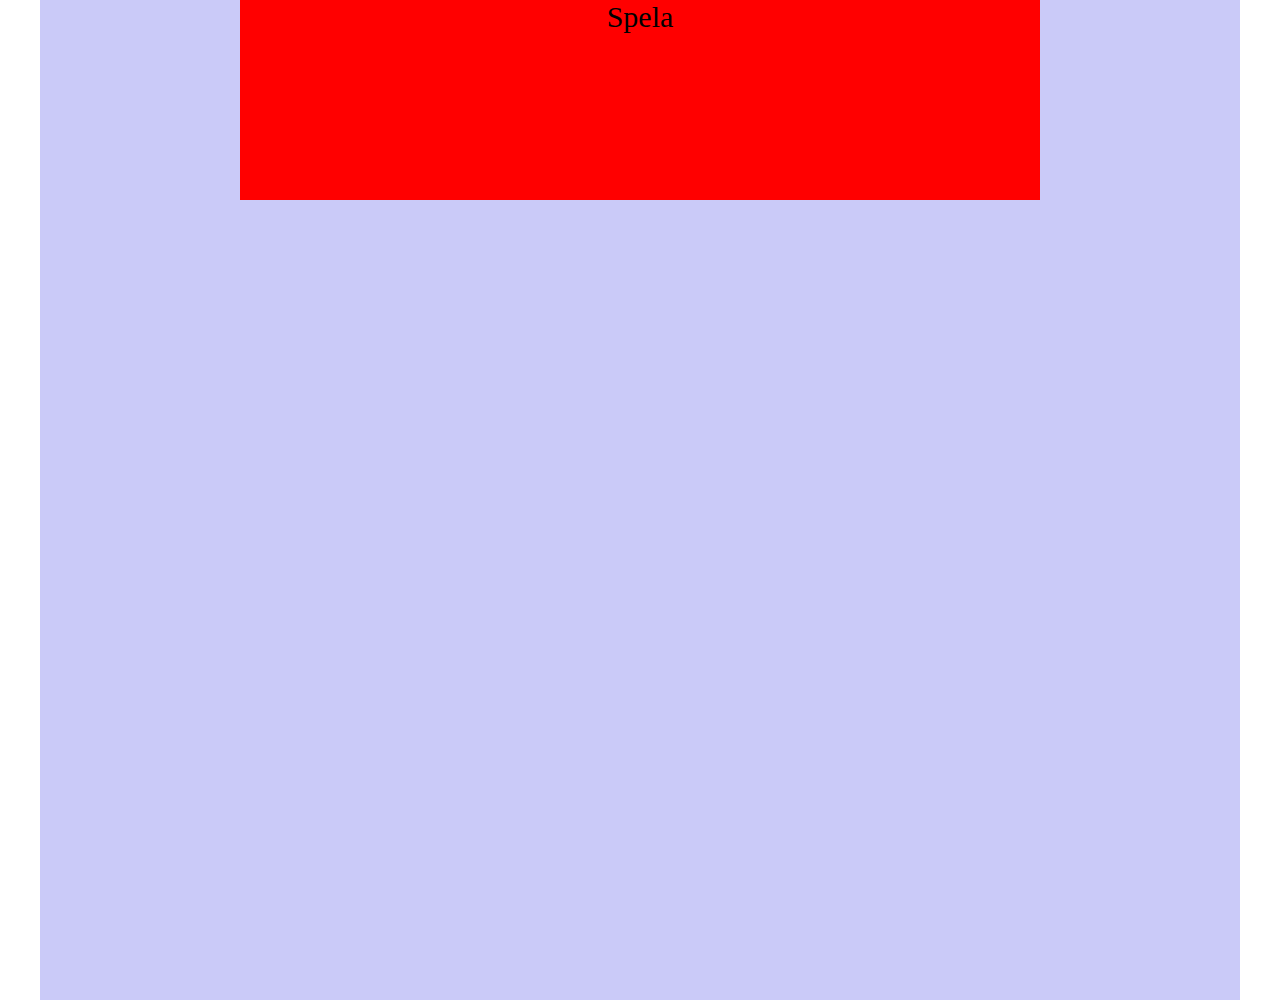
==== index.html @ 8b3200fc "Stable V.7 + Meny, Restart" ====
<html> 
    <head>
        <script src="JS/script.js"></script>
        <link href="CSS/main.css" rel="stylesheet" type="text/css">
    </head>
    <body onkeydown="keyDown(event)" onkeyup="keyUp(event)">

        <div class="wrapper">

            <div id="meny">
                <center>
                    <p onclick="start()">Spela</p>
                </center>   
            </div>

            <div id="nextLevel">

                <p onclick="levelUPD()">Next Level</p>
                <br>
                <p><a href="index.html">Main Meny</a></p>

            </div>    

            <center>
                <canvas id="myCanvas" height="800" width="960">
                    </center>   

                </canvas>



            <img src="img/C2%2040x40.png" id="player">
            <img src="img/grid.png" id="wall">

        </div>   
    </body>


</html>
---- CSS/main.css ----
* {
  
  padding: 0px;
  margin: 0px;
 
  text-decoration: none;
  
}

.wrapper{
    
    width: 1200px;
    height: auto;
    
    margin-left: auto;
    margin-right: auto;
    

    background: #cacaf8;
    
    
    
}

#player {
    
    display: none;
    
}

#wall {
    
    display: none;
}

#meny{
    
    width: 800px;
    height: 200px;
    
    margin-left: auto;
    margin-right: auto;
    
    background: red;
    
    
}

#myCanvas{
        
    
}

#nextLevel{
    
    display: none;
    
    width: 800px;
    height: 300px;
    
    margin-left: auto;
    margin-right: auto;
    
    background: blue;
    
    
}


p{
    
    font-size: 30px;
    
    
}
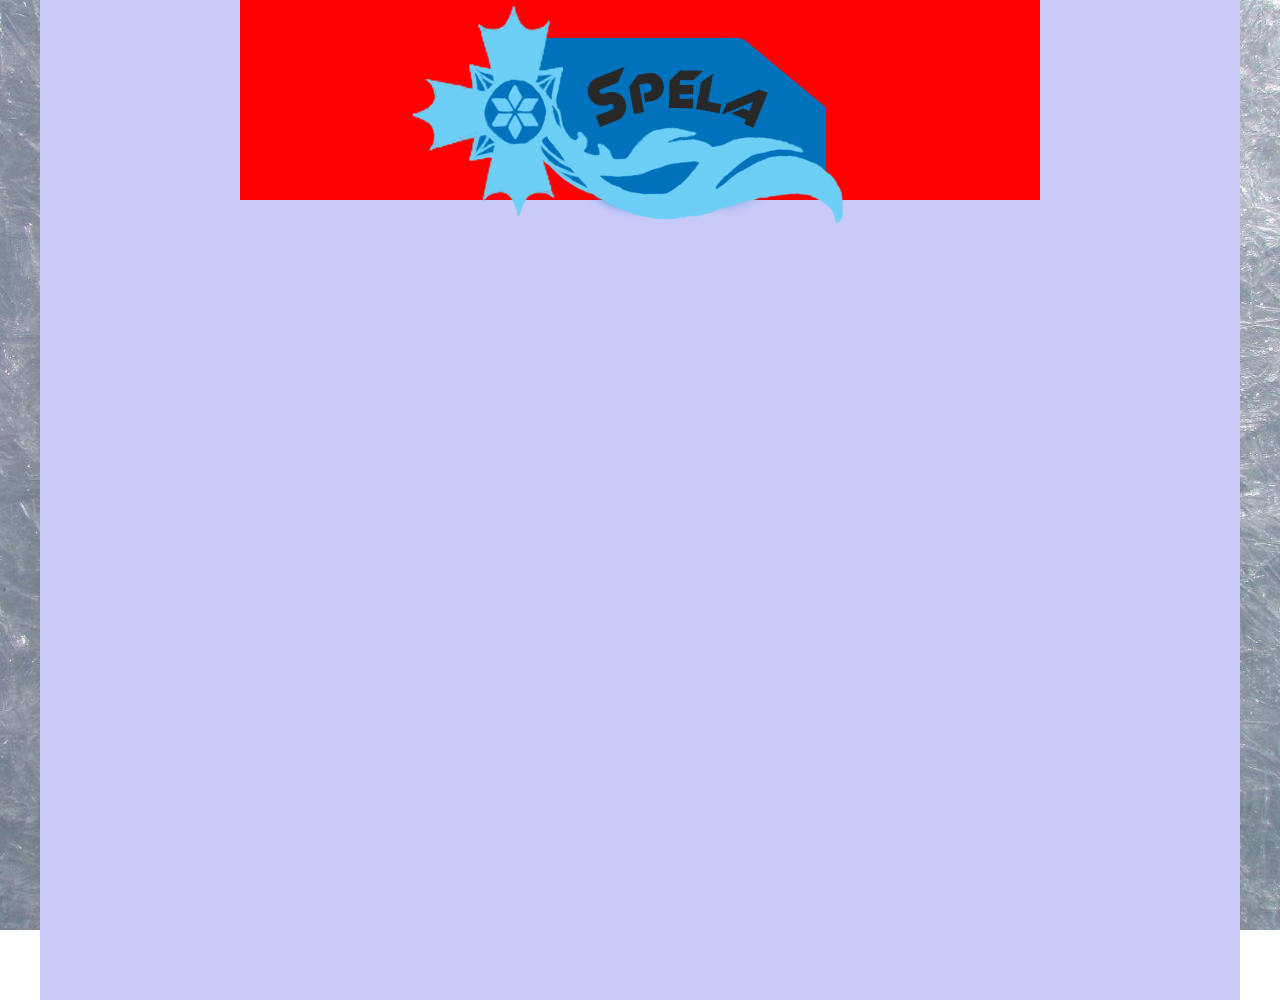
==== commit 9157d607: "Stable V.8" ====
--- a/index.html
+++ b/index.html
@@ -9,7 +9,9 @@
 
             <div id="meny">
                 <center>
-                    <p onclick="start()">Spela</p>
+                    
+                    <img onclick="start()" src="img/Play_Button.png">
+                   
                 </center>   
             </div>
 
--- a/CSS/main.css
+++ b/CSS/main.css
@@ -4,7 +4,17 @@
   margin: 0px;
  
   text-decoration: none;
+    
   
+}
+
+body{
+    
+    background: red;
+
+    background: url(IB1.png) no-repeat center center fixed;
+    background-size: cover;   
+
 }
 
 .wrapper{
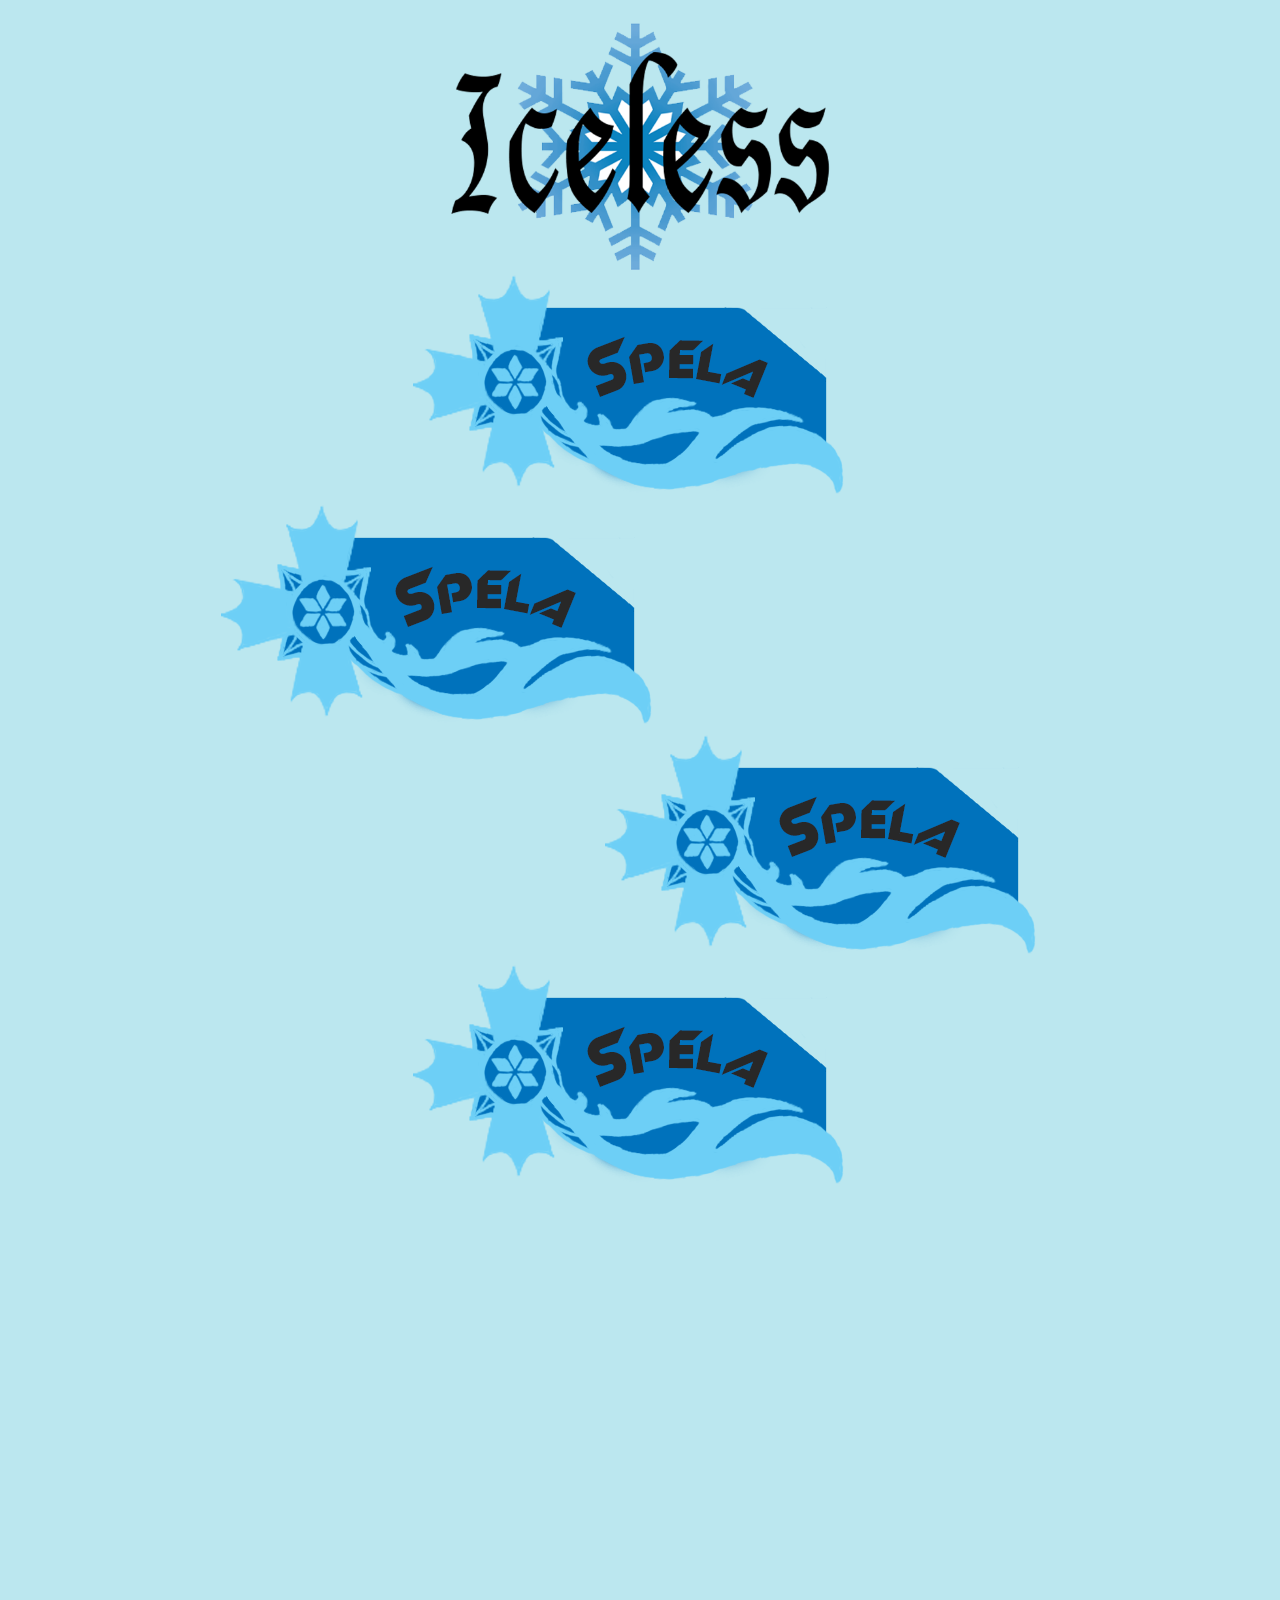
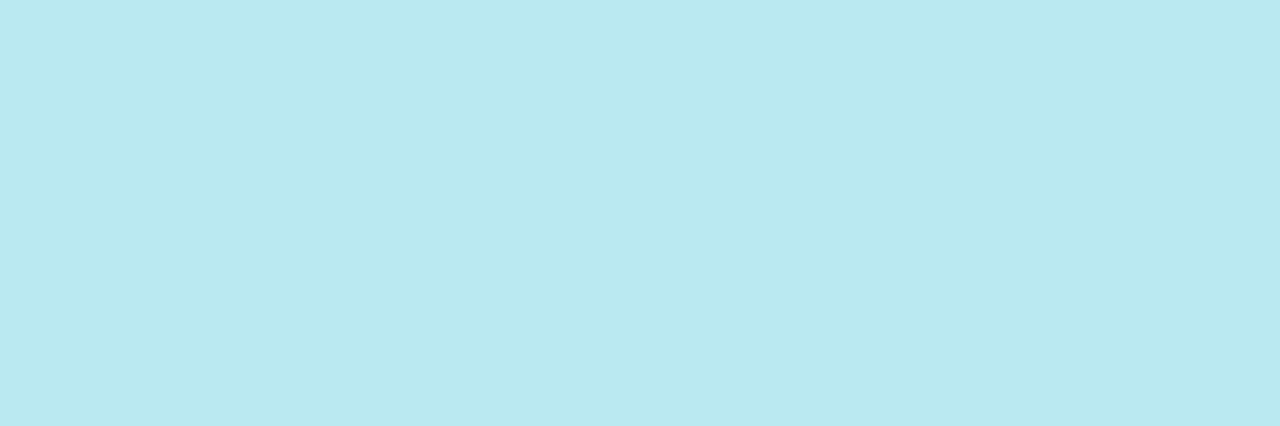
==== commit ae56d9ab: "Stable V.9 Alpha Meny" ====
--- a/index.html
+++ b/index.html
@@ -1,19 +1,37 @@
+<!DOCTYPE>
 <html> 
     <head>
         <script src="JS/script.js"></script>
         <link href="CSS/main.css" rel="stylesheet" type="text/css">
     </head>
     <body onkeydown="keyDown(event)" onkeyup="keyUp(event)">
-
         <div class="wrapper">
 
-            <div id="meny">
-                <center>
+
+
+            <div id="frontside1">
+
+                <img class="logo" src="img/Logo.png">
+
+
+            </div>
+            <div id="frontside2">
+
+                <img class="Play" onclick="start()" src="img/Play_Button.png">
+
+                <div id=middle>
+                
+                <img class="Left" onclick="start()" src="img/Play_Button.png">
+                
+                <img class="Right" onclick="start()" src="img/Play_Button.png">
                     
-                    <img onclick="start()" src="img/Play_Button.png">
-                   
-                </center>   
+                </div>    
+                
+                <img class="Play" onclick="start()" src="img/Play_Button.png">
             </div>
+
+
+            <div id="meny"></div>
 
             <div id="nextLevel">
 
@@ -24,7 +42,7 @@
             </div>    
 
             <center>
-                <canvas id="myCanvas" height="800" width="960">
+                <canvas id="myCanvas">
                     </center>   
 
                 </canvas>
@@ -34,7 +52,11 @@
             <img src="img/C2%2040x40.png" id="player">
             <img src="img/grid.png" id="wall">
 
-        </div>   
+
+
+
+
+        </div>
     </body>
 
 
--- a/CSS/main.css
+++ b/CSS/main.css
@@ -10,28 +10,105 @@
 
 body{
     
-    background: red;
+    background: #bbe7ef;
 
-    background: url(IB1.png) no-repeat center center fixed;
+    /*---background: url(IB1.png) no-repeat center center fixed;---*/
     background-size: cover;   
 
 }
 
 .wrapper{
     
-    width: 1200px;
+    width: 90%;
     height: auto;
+    
     
     margin-left: auto;
     margin-right: auto;
     
+    background: #bbe7ef;
+    
+}
 
-    background: #cacaf8;
+/*--- Website ---*/
+
+#frontside1{
     
+    width: 60%;
+    height: 30%;
+    
+    margin-left: auto;
+    margin-right: auto;
+    
+    background: #bbe7ef;
     
     
 }
 
+.logo{
+    
+    display: block;
+    
+    width: auto;
+    height: 300px;
+    
+    margin-left: auto;
+    margin-right: auto;
+    
+}
+
+#frontside2{
+    
+    width: 80%;
+    height: 65%;
+    
+    margin-left: auto;
+    margin-right: auto;
+    
+    background: #bbe7ef;
+    
+}
+
+#middle{
+    
+    width: 98%;
+    height: 38%;
+    
+    margin-left: auto;
+    margin-right: auto;
+    
+    background: #bbe7ef;
+}
+
+.Play{
+
+    display: block;
+    
+    margin-left: auto;
+    margin-right: auto;
+    
+    
+}
+
+.Left{
+
+    display: block;
+    
+    margin-right: auto;
+    float: left;
+    
+}
+
+.Right{
+
+    display: block;
+    
+    margin-left: auto;
+    float: right;
+   
+}
+
+/*--- Spel ---*/
 #player {
     
     display: none;
@@ -43,21 +120,26 @@
     display: none;
 }
 
-#meny{
+/*--#meny{
     
     width: 800px;
-    height: 200px;
-    
+    height: 300px;
+     
     margin-left: auto;
     margin-right: auto;
     
     background: red;
     
     
-}
+}--*/
 
 #myCanvas{
-        
+         
+    /*--width: 960px;
+    height: 800px;--*/
+    
+    width: 1120px; /*28+40*/
+    height: 1066px; /*26+40*/
     
 }
 
@@ -71,8 +153,7 @@
     margin-left: auto;
     margin-right: auto;
     
-    background: blue;
-    
+    background: blue;   
     
 }
 
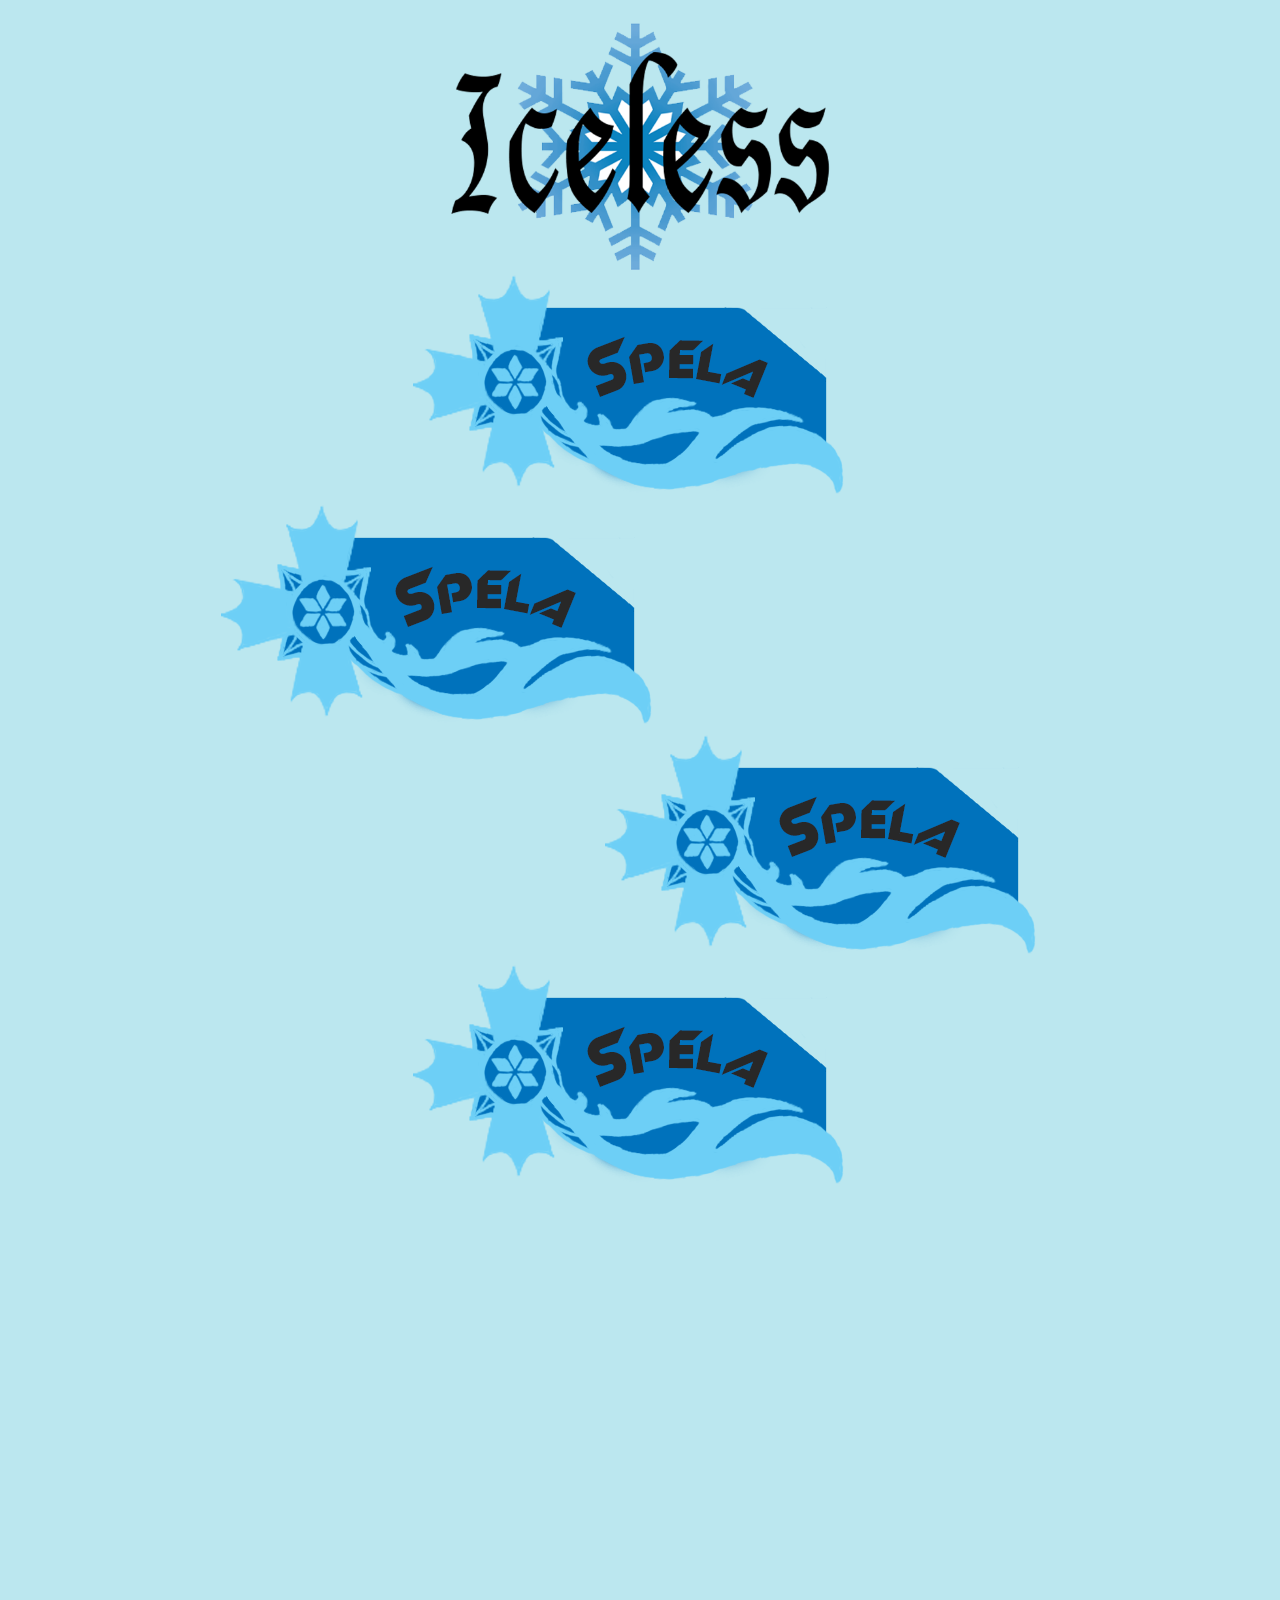
==== commit 278788f2: "Stable V.10" ====
--- a/index.html
+++ b/index.html
@@ -42,7 +42,7 @@
             </div>    
 
             <center>
-                <canvas id="myCanvas">
+                <canvas id="myCanvas" width="1120px" height= "640px">
                     </center>   
 
                 </canvas>
--- a/CSS/main.css
+++ b/CSS/main.css
@@ -134,12 +134,6 @@
 }--*/
 
 #myCanvas{
-         
-    /*--width: 960px;
-    height: 800px;--*/
-    
-    width: 1120px; /*28+40*/
-    height: 1066px; /*26+40*/
     
 }
 
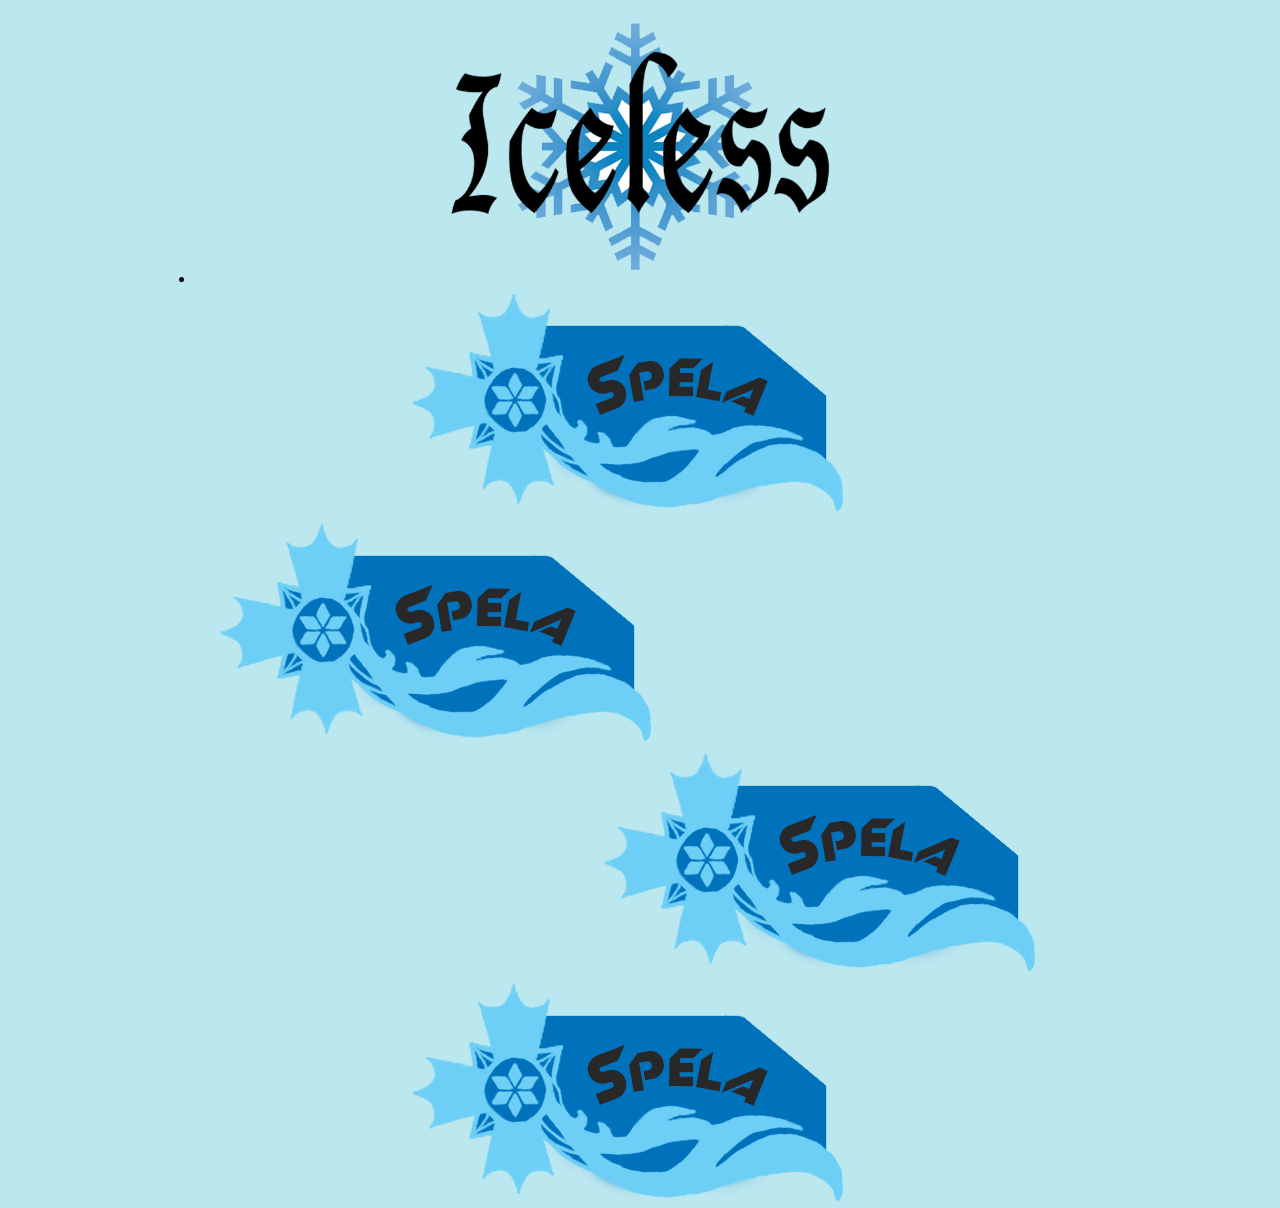
==== commit 2448fde0: "Stable V.11" ====
--- a/index.html
+++ b/index.html
@@ -17,44 +17,25 @@
             </div>
             <div id="frontside2">
 
-                <img class="Play" onclick="start()" src="img/Play_Button.png">
+                <li><a href="play.html"><img class="Play" src="img/Play_Button.png">
+</a></li>
 
                 <div id=middle>
                 
-                <img class="Left" onclick="start()" src="img/Play_Button.png">
+                <img class="Left" src="img/Play_Button.png">
                 
-                <img class="Right" onclick="start()" src="img/Play_Button.png">
+                <img class="Right" src="img/Play_Button.png">
                     
                 </div>    
                 
-                <img class="Play" onclick="start()" src="img/Play_Button.png">
+                <img class="Play" src="img/Play_Button.png">
             </div>
 
 
             <div id="meny"></div>
 
-            <div id="nextLevel">
-
-                <p onclick="levelUPD()">Next Level</p>
-                <br>
-                <p><a href="index.html">Main Meny</a></p>
-
-            </div>    
-
-            <center>
-                <canvas id="myCanvas" width="1120px" height= "640px">
-                    </center>   
-
-                </canvas>
-
-
-
             <img src="img/C2%2040x40.png" id="player">
             <img src="img/grid.png" id="wall">
-
-
-
-
 
         </div>
     </body>
--- a/CSS/main.css
+++ b/CSS/main.css
@@ -30,7 +30,7 @@
     
 }
 
-/*--- Website ---*/
+/*--- Website Front ---*/
 
 #frontside1{
     
@@ -41,7 +41,6 @@
     margin-right: auto;
     
     background: #bbe7ef;
-    
     
 }
 
@@ -78,6 +77,7 @@
     margin-right: auto;
     
     background: #bbe7ef;
+
 }
 
 .Play{
@@ -107,8 +107,21 @@
     float: right;
    
 }
+/*--- Website Game ---*/
 
-/*--- Spel ---*/
+#gamebox{
+    
+    display: block;
+    
+    width: 100%;
+    height: auto;
+    
+    background: #bbe7ef;
+    
+    
+}
+
+/*--- Game ---*/
 #player {
     
     display: none;
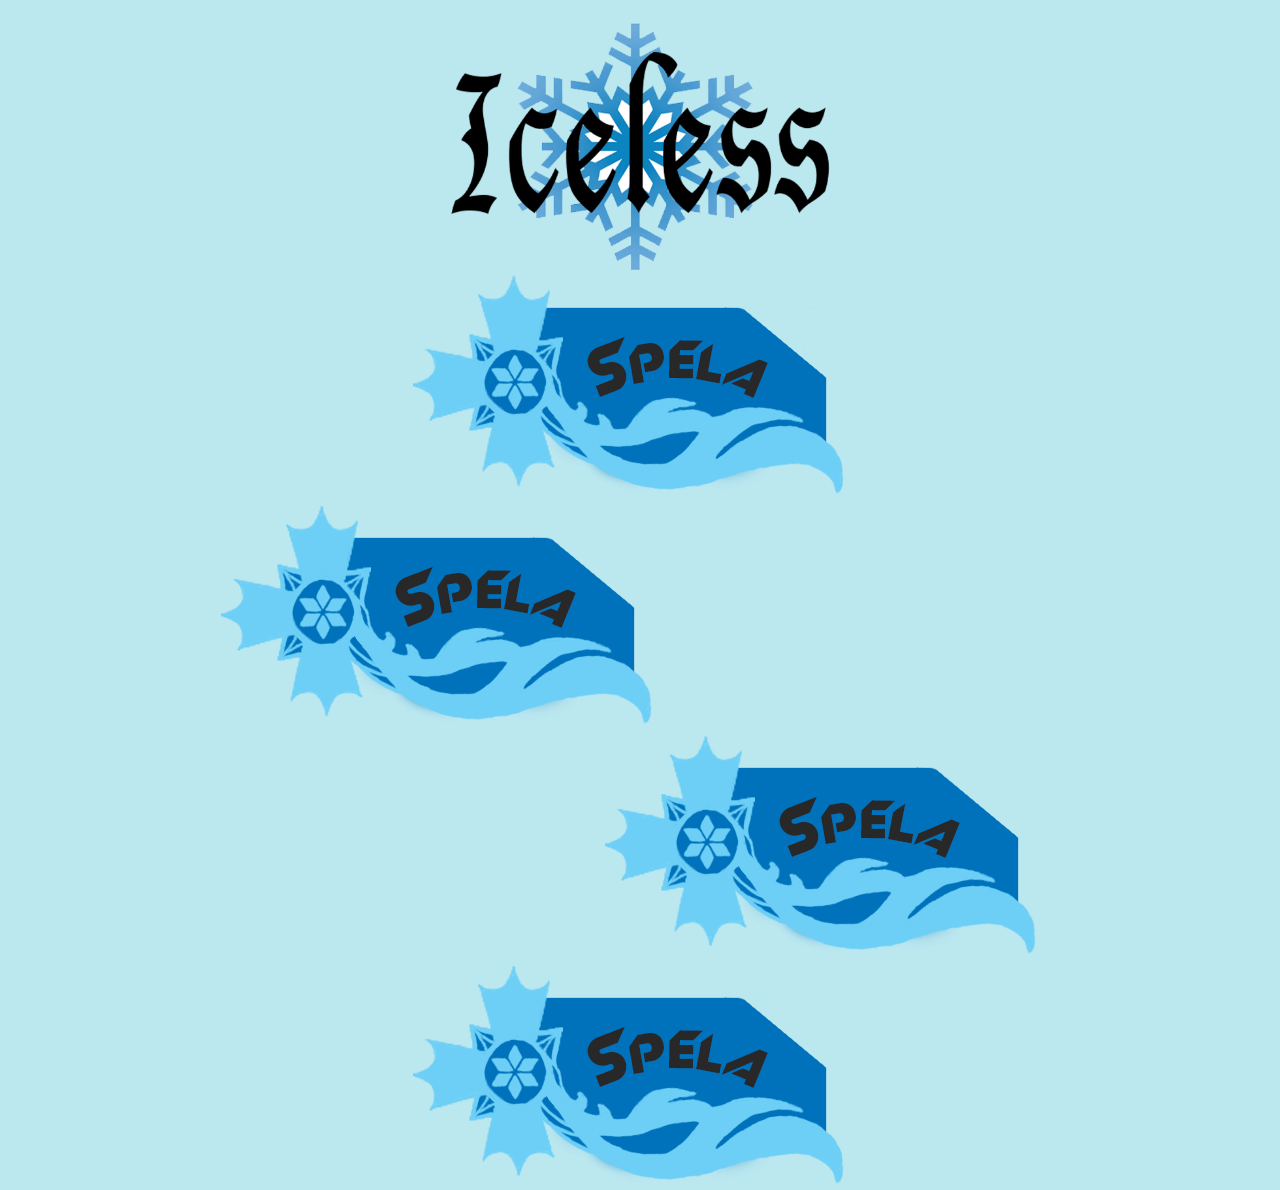
==== commit 1f6731b4: "Stable V.12" ====
--- a/index.html
+++ b/index.html
@@ -13,12 +13,11 @@
 
                 <img class="logo" src="img/Logo.png">
 
-
             </div>
             <div id="frontside2">
 
-                <li><a href="play.html"><img class="Play" src="img/Play_Button.png">
-</a></li>
+                <a href="play.html"><img class="Play" src="img/Play_Button.png">
+</a>
 
                 <div id=middle>
                 
